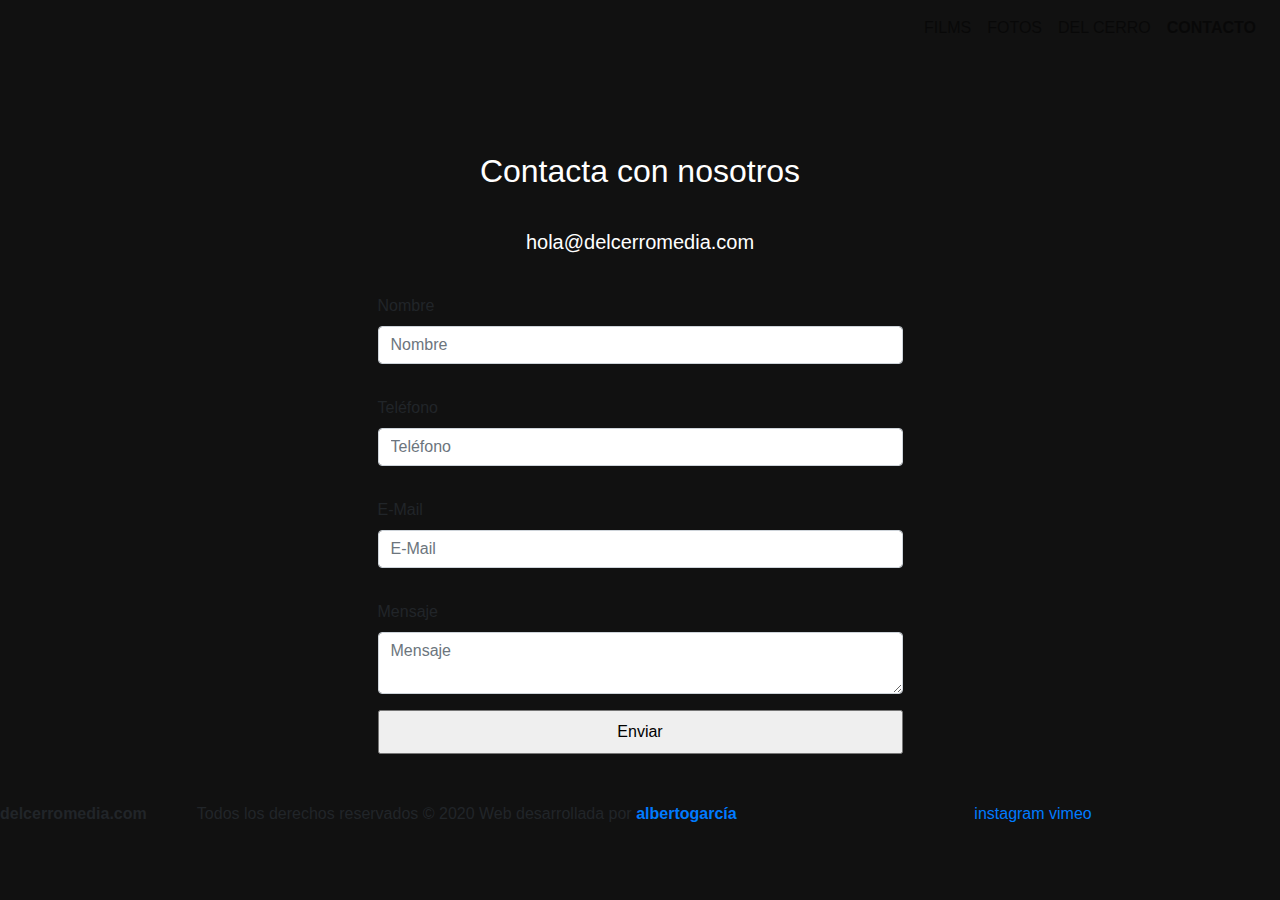
==== web/contacto.html @ a88b1e8d "no message" ====
<!DOCTYPE html>
<html lang="en">

<head>
    <meta charset="UTF-8">
    <meta name="viewport" content="width=device-width, initial-scale=1.0">
    <title>Del Cerro Media</title>
    <link rel="stylesheet" href="https://stackpath.bootstrapcdn.com/bootstrap/4.5.2/css/bootstrap.min.css"
        integrity="sha384-JcKb8q3iqJ61gNV9KGb8thSsNjpSL0n8PARn9HuZOnIxN0hoP+VmmDGMN5t9UJ0Z" crossorigin="anonymous">
    <link
        href="https://fonts.googleapis.com/css2?family=Poppins:ital,wght@0,100;0,200;0,300;0,400;0,500;0,600;0,700;0,800;0,900;1,100;1,200;1,300;1,400;1,500;1,600;1,700;1,800;1,900&display=swap"
        rel="stylesheet">
    <link rel="stylesheet" href="./css/custom.css">
    <link href="https://unpkg.com/aos@2.3.1/dist/aos.css" rel="stylesheet">

    <style>

    </style>
</head>

<body style="background-color: #111;">
    <div class="container-fluid m-0 p-0">


        <nav class="navbar navbar-expand-lg navbar-light  navbar-pantalla-100">
            <a class="navbar-brand" href="./index.html">
                <img height="32px" src="./img/logohorizontal.svg" alt="">
            </a>
            <button class="navbar-toggler p-0" type="button" data-toggle="collapse" data-target="#navbarNavAltMarkup"
                aria-controls="navbarNavAltMarkup" aria-expanded="false" aria-label="Toggle navigation">
                <span class="navbar-toggler-icon">

                    MENÚ

                </span>
            </button>
            <div class="collapse navbar-collapse" id="navbarNavAltMarkup">
                <div class="navbar-nav ml-auto">
                    <a class="nav-link" href="#"> FILMS </a>
                    <a class="nav-link" href="./web/fotos.html">FOTOS</a>
                    <a class="nav-link" href="./web/delcerro.html">DEL CERRO</a>
                    <a class="nav-link" href="./web/contacto.html"><strong>CONTACTO</strong></a>
                </div>
            </div>
        </nav>

        <div class="container py-5">
            <div class="col-md-6 col-xs-12 mx-auto">

                <h2 class="text-center text-white pt-5 pb-3"> Contacta con nosotros </h2>
                    <a href="mailto:home@delcerromedia.com">
                    <h5 class="text-center text-white py-3">  hola@delcerromedia.com </h5>
                    </a>

                <form action="" class="formulario-contacto">
                    
                    <div class="py-3">
                        <label for="nombre">Nombre</label>
                        <input type="text" class="form-control text-field" placeholder="Nombre" id="nombre" name="nombre">
                        
                    </div>
                    <div class="py-3">
                        <label for="phone">Teléfono</label>
                        <input type="tel" class="form-control text-field" placeholder="Teléfono" id="phone" name="phone">
                        
                    </div>
                    <div class="py-3">
                        <label for="email">E-Mail</label>
                        <input type="email" class="form-control text-field" placeholder="E-Mail" id="email" name="email">
                        
                    </div>
                    <div class="py-3">
                        <label for="message">Mensaje</label>
                        <textarea placeholder="Mensaje" col="100" row="100" class="form-control text-field" id="message"
                        name="message"></textarea>
                        
                    </div>
                    <input type="submit" value="Enviar" class="button-submit col-12 py-2">
                </form>
                </div>



                

        </div>

        <div class="footer col-12 row p-0 m-0">
            <strong>
                delcerromedia.com
            </strong>
            <div class="col-md-6 text-center">
                Todos los derechos reservados © 2020
                Web desarrollada por <a href="albertogarcia.work"> <strong> albertogarcía </strong></a>
            </div>
            <div class="col-md-3 text-right ">
                <a href="">instagram</a>
                <a href="">vimeo</a>
            </div>
        </div>

        <script>
            AOS.init();
          </script>
        <script src="https://code.jquery.com/jquery-3.5.1.slim.min.js"
            integrity="sha384-DfXdz2htPH0lsSSs5nCTpuj/zy4C+OGpamoFVy38MVBnE+IbbVYUew+OrCXaRkfj"
            crossorigin="anonymous"></script>
        <script src="https://cdn.jsdelivr.net/npm/popper.js@1.16.1/dist/umd/popper.min.js"
            integrity="sha384-9/reFTGAW83EW2RDu2S0VKaIzap3H66lZH81PoYlFhbGU+6BZp6G7niu735Sk7lN"
            crossorigin="anonymous"></script>
        <script src="https://stackpath.bootstrapcdn.com/bootstrap/4.5.2/js/bootstrap.min.js"
            integrity="sha384-B4gt1jrGC7Jh4AgTPSdUtOBvfO8shuf57BaghqFfPlYxofvL8/KUEfYiJOMMV+rV"
            crossorigin="anonymous"></script>
        <script src="https://unpkg.com/aos@2.3.1/dist/aos.js"></script>

    </div>
</body>

</html>
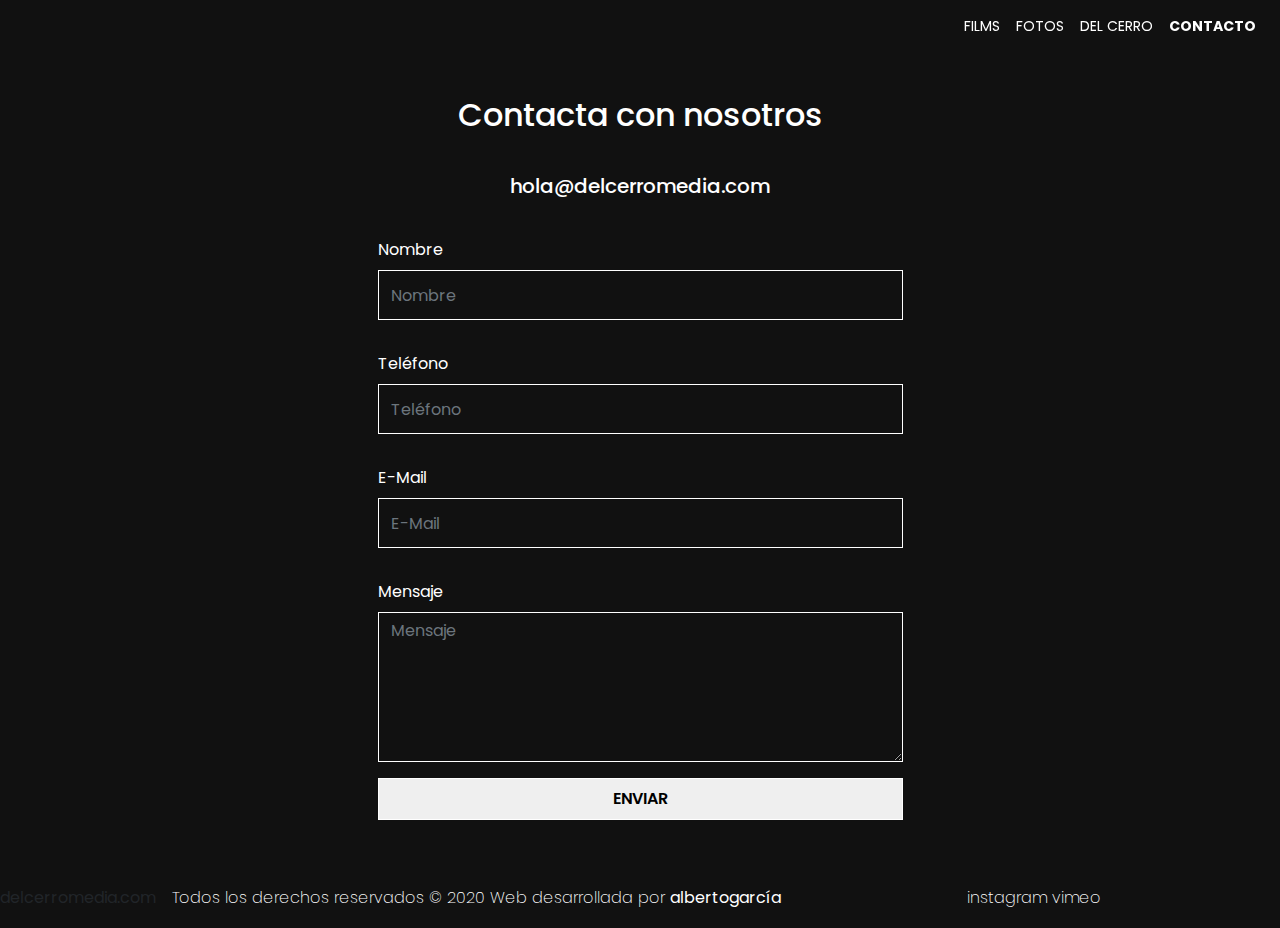
==== commit 37d4f57d: "no message" ====
--- a/web/contacto.html
+++ b/web/contacto.html
@@ -10,7 +10,7 @@
     <link
         href="https://fonts.googleapis.com/css2?family=Poppins:ital,wght@0,100;0,200;0,300;0,400;0,500;0,600;0,700;0,800;0,900;1,100;1,200;1,300;1,400;1,500;1,600;1,700;1,800;1,900&display=swap"
         rel="stylesheet">
-    <link rel="stylesheet" href="./css/custom.css">
+    <link rel="stylesheet" href="../css/custom.css">
     <link href="https://unpkg.com/aos@2.3.1/dist/aos.css" rel="stylesheet">
 
     <style>
--- a/css/custom.css
+++ b/css/custom.css
@@ -0,0 +1,315 @@
+
+        * {
+            font-family: 'Poppins', sans-serif;
+        }
+
+        .carrusel-pantalla-100 {
+            height: 100vh;
+        }
+
+        .navbar-pantalla-100 {
+            position: fixed;
+            z-index: 100;
+            width: 100%;
+            color: white
+        }
+
+        .navbar-pantalla-100 a {
+            font-size: 14px;
+            color: white !important
+        }
+
+        .carouses-item img {
+            height: 100vh;
+            object-fit: cover;
+            width: 100%;
+            object-position: 50% 50%;
+            object-position: 0 0;
+        }
+
+        .carousel-inner {
+            height: 100vh;
+        }
+
+        .carousel-item .card-1 {
+            position: absolute;
+            text-align: center;
+            padding: 20px;
+            padding-top: 40vh;
+            top: 0;
+            left: 0;
+            right: 0;
+            width: auto;
+            margin: auto;
+            color: white;
+            height: 100vh;
+            background-color: #00000050;
+        }
+
+        .carousel-control-next-icon {
+            background-image: url(../img/derecha.svg);
+            width: 40px;
+            border: 2px solid white;
+            /* margin: 30px; */
+            height: 40px;
+            border-radius: 50%;
+            background-size: 50%;
+        }
+
+        .carousel-control-prev-icon {
+            background-image: url(../img/izquierda.svg);
+            width: 40px;
+            border: 2px solid white;
+            /* margin: 30px; */
+            height: 40px;
+            border-radius: 50%;
+            background-size: 50%;
+        }
+
+        
+
+        .carousel-item .card-2:hover .title {
+            transition: all .3s ease-in-out;
+            transform: scale(1.1);
+        }
+
+        .carousel-item .card-2 .title {
+            transition: all .3s ease-in-out;
+            
+        }
+
+
+        .carousel-item .title strong{
+            font-size: 52px;
+            font-weight: 100;
+            font-family: 'Spectral', serif !important;
+            
+            
+        }
+
+        .carousel-item .subtitle {
+            font-size: 16px;
+            font-weight: 300;
+
+        }
+
+        nav.navbar {
+            /* background: rgb(41,41,41); */
+            /* background: linear-gradient(180deg, rgba(41,41,41,1) 0%, rgba(64,64,64,0) 1%); */
+
+        }
+
+        .close {
+            float: right;
+            font-size: 1.5rem;
+            font-weight: 700;
+            line-height: 0px;
+            color: #000;
+            text-shadow: 0 1px 0 #fff;
+            opacity: .5;
+            border-radius: 50%;
+            width: 24px;
+            height: 24px;
+        }
+
+        @media (min-width: 576px) {
+            .modal-dialog {
+                max-width: 80%;
+                margin: 1.75rem auto;
+            }
+        }
+
+        .footer {
+            background-color: #111;
+            height: 60px;
+            display: flex;
+            align-items: center;
+        }
+
+        .footer a {
+            color: white;
+            text-decoration: none;
+        }
+
+        .footer div {
+            color: white;
+            text-decoration: none;
+        }
+
+        .boton-ver-video {
+
+            padding: 5px;
+            border: 1px solid white;
+            width: auto;
+            margin: 0 auto;
+            width: 100px;
+        }
+
+        .carousel-item .card-2:hover .boton-ver-video {
+            transition: all .5s  ease-in-out;
+            background: #fff;
+            color: #111
+        }
+
+        .carousel-item img.d-block.w-100 {
+            height: 100vh;
+            object-fit: cover;
+        }
+
+
+        button.navbar-toggler {
+            border: 0;
+        }
+
+        .navbar-toggler-icon {
+            color: white;
+            width: auto;
+            height: auto;
+        }
+
+        .navbar-light .navbar-toggler-icon {
+            background: none;
+        }
+
+
+        .vimeo-wrapper {
+            position: fixed;
+            top: 0;
+            left: 0;
+            width: 100%;
+            height: 100%;
+            z-index: -1;
+            pointer-events: none;
+            overflow: hidden;
+        }
+
+        .vimeo-wrapper iframe {
+            width: 100vw;
+            height: 56.25vw;
+            /* Given a 16:9 aspect ratio, 9/16*100 = 56.25 */
+            min-height: 100vh;
+            min-width: 177.77vh;
+            /* Given a 16:9 aspect ratio, 16/9*100 = 177.77 */
+            position: absolute;
+            top: 50%;
+            left: 50%;
+            transform: translate(-50%, -50%);
+        }
+
+        .main-title {
+            width: 100%;
+            height: 100vh;
+            text-align: center;
+            display: flex;
+            align-items: center;
+            justify-content: center;
+            background-color: #00000050;
+            color: white;
+        }
+
+        .main-title img {
+            width: 100%;
+            max-width: 200px;
+        }
+
+        .arrow-home {
+            position: absolute;
+            bottom: 5%;
+            left: 49.5%;
+        }
+
+        .arrow-home svg {
+            width: 16px;
+            position: relative;
+            animation-name: arrow-movement;
+            animation-duration: .8s;
+            animation-timing-function: ease-in-out;
+            animation-delay: 0s;
+            animation-iteration-count: infinite;
+            animation-direction: alternate;
+        }
+
+        @keyframes arrow-movement {
+            0% {
+                top: -20px;
+            }
+
+            100% {
+                top: 20px;
+            }
+        }
+
+        a:hover {
+            text-decoration: none;
+        }
+
+        .footer {
+            background-color: #111;
+            height: 60px;
+            display: flex;
+            align-items: center;
+        }
+
+        .footer a {
+            color: white;
+            text-decoration: none;
+        }
+
+        .footer div {
+            color: white;
+            text-decoration: none;
+        }
+
+        .formulario-contacto h2{
+            color: white;
+            padding-top: 50px;
+            padding-top: 50px;
+            text-align:center;
+        }
+        .formulario-contacto label{
+            color: white
+            
+        }
+
+        .formulario-contacto .text-field{
+            background-color: transparent;
+            border-radius: 0;
+            color: white;
+            border: 1px solid white;
+            transition: all .5s  ease-in-out;
+         
+        }
+        .formulario-contacto .text-field:focus{
+           box-shadow: none;
+           border: 1px solid #ffffff80;
+           transition: all .5s  ease-in-out;
+
+
+        }
+        .formulario-contacto input.text-field{
+            height: 50px;
+        }
+
+        .formulario-contacto textarea.text-field{
+            height: 150px;
+        }
+        .formulario-contacto .button-submit{
+            border: 0px;
+            text-transform: uppercase;
+            font-weight: 600;
+            border: 1px solid white;
+            transition: all .5s ease-in-out;
+
+        }
+
+        .formulario-contacto .button-submit:hover{
+            transition: all .5s ease-in-out;
+            background: transparent;
+            color: white;
+            text-transform: uppercase;
+            font-weight: 600;
+        }
+
+        .footer {
+            font-weight: 200;
+        }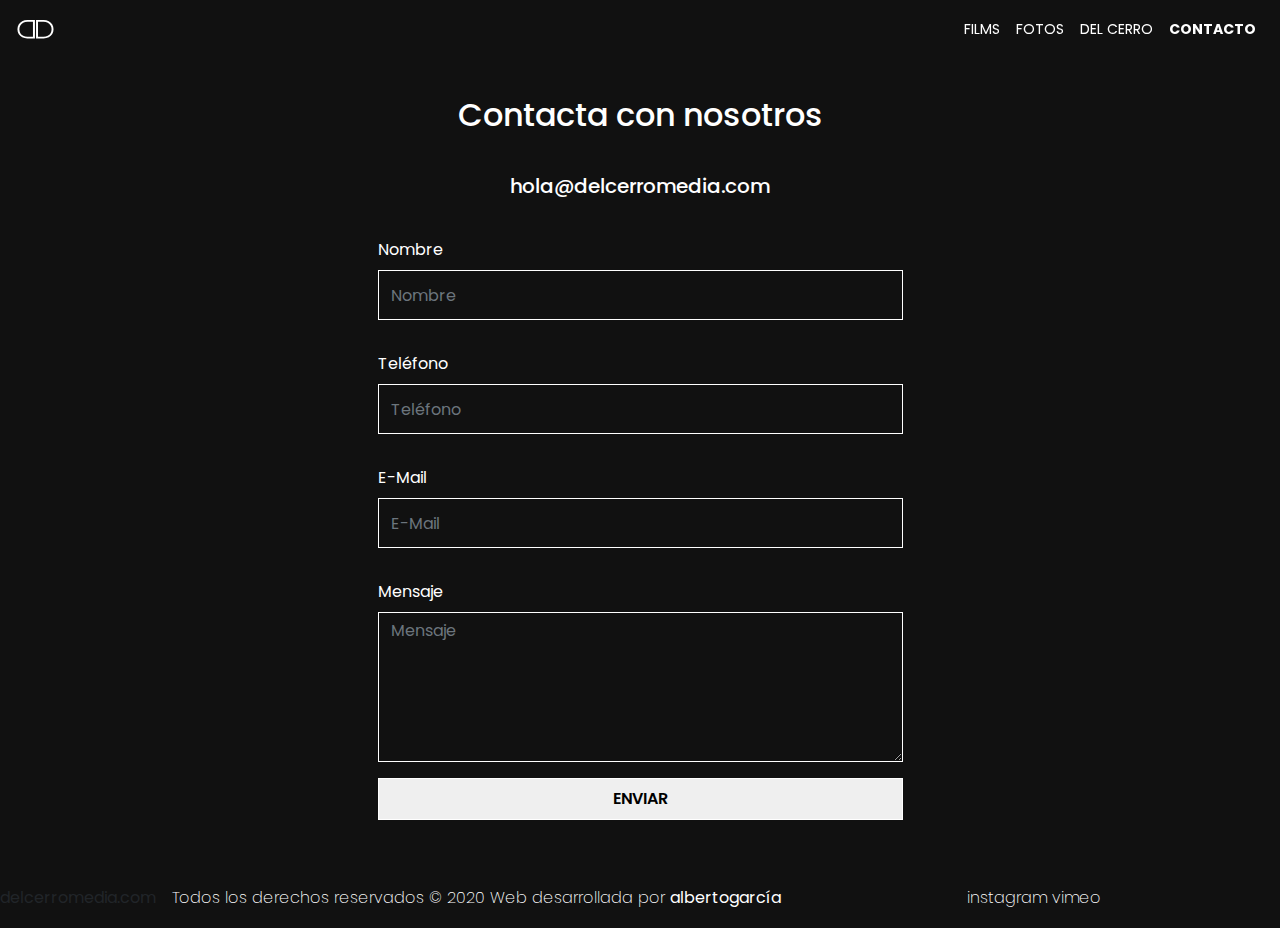
==== commit 97a29973: "no message" ====
--- a/web/contacto.html
+++ b/web/contacto.html
@@ -24,7 +24,7 @@
 
         <nav class="navbar navbar-expand-lg navbar-light  navbar-pantalla-100">
             <a class="navbar-brand" href="./index.html">
-                <img height="32px" src="./img/logohorizontal.svg" alt="">
+                <img height="32px" src="../img/logohorizontal.svg" alt="">
             </a>
             <button class="navbar-toggler p-0" type="button" data-toggle="collapse" data-target="#navbarNavAltMarkup"
                 aria-controls="navbarNavAltMarkup" aria-expanded="false" aria-label="Toggle navigation">
@@ -36,10 +36,10 @@
             </button>
             <div class="collapse navbar-collapse" id="navbarNavAltMarkup">
                 <div class="navbar-nav ml-auto">
-                    <a class="nav-link" href="#"> FILMS </a>
-                    <a class="nav-link" href="./web/fotos.html">FOTOS</a>
-                    <a class="nav-link" href="./web/delcerro.html">DEL CERRO</a>
-                    <a class="nav-link" href="./web/contacto.html"><strong>CONTACTO</strong></a>
+                    <a class="nav-link" href="./videos.html"> FILMS </a>
+                    <a class="nav-link" href="./fotos.html">FOTOS</a>
+                    <a class="nav-link" href="./delcerro.html">DEL CERRO</a>
+                    <a class="nav-link" href="./contacto.html"><strong>CONTACTO</strong></a>
                 </div>
             </div>
         </nav>
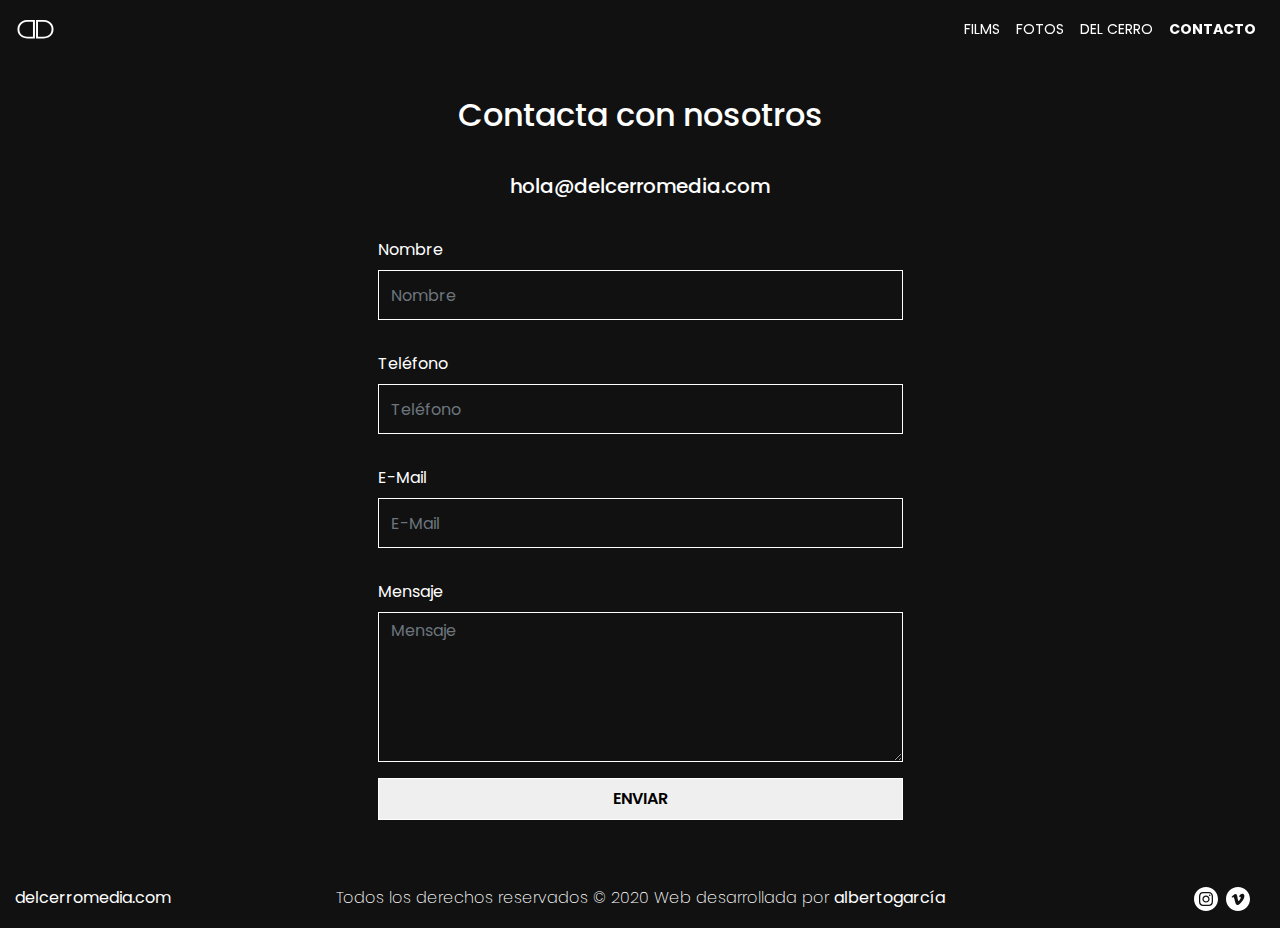
==== commit 9f4f6a16: "no message" ====
--- a/web/contacto.html
+++ b/web/contacto.html
@@ -13,9 +13,6 @@
     <link rel="stylesheet" href="../css/custom.css">
     <link href="https://unpkg.com/aos@2.3.1/dist/aos.css" rel="stylesheet">
 
-    <style>
-
-    </style>
 </head>
 
 <body style="background-color: #111;">
@@ -23,7 +20,7 @@
 
 
         <nav class="navbar navbar-expand-lg navbar-light  navbar-pantalla-100">
-            <a class="navbar-brand" href="./index.html">
+            <a class="navbar-brand" href="../index.html">
                 <img height="32px" src="../img/logohorizontal.svg" alt="">
             </a>
             <button class="navbar-toggler p-0" type="button" data-toggle="collapse" data-target="#navbarNavAltMarkup"
@@ -48,60 +45,83 @@
             <div class="col-md-6 col-xs-12 mx-auto">
 
                 <h2 class="text-center text-white pt-5 pb-3"> Contacta con nosotros </h2>
-                    <a href="mailto:home@delcerromedia.com">
-                    <h5 class="text-center text-white py-3">  hola@delcerromedia.com </h5>
-                    </a>
+                <a href="mailto:home@delcerromedia.com">
+                    <h5 class="text-center text-white py-3"> hola@delcerromedia.com </h5>
+                </a>
 
                 <form action="" class="formulario-contacto">
-                    
+
                     <div class="py-3">
                         <label for="nombre">Nombre</label>
-                        <input type="text" class="form-control text-field" placeholder="Nombre" id="nombre" name="nombre">
-                        
+                        <input type="text" class="form-control text-field" placeholder="Nombre" id="nombre"
+                            name="nombre">
+
                     </div>
                     <div class="py-3">
                         <label for="phone">Teléfono</label>
-                        <input type="tel" class="form-control text-field" placeholder="Teléfono" id="phone" name="phone">
-                        
+                        <input type="tel" class="form-control text-field" placeholder="Teléfono" id="phone"
+                            name="phone">
+
                     </div>
                     <div class="py-3">
                         <label for="email">E-Mail</label>
-                        <input type="email" class="form-control text-field" placeholder="E-Mail" id="email" name="email">
-                        
+                        <input type="email" class="form-control text-field" placeholder="E-Mail" id="email"
+                            name="email">
+
                     </div>
                     <div class="py-3">
                         <label for="message">Mensaje</label>
                         <textarea placeholder="Mensaje" col="100" row="100" class="form-control text-field" id="message"
-                        name="message"></textarea>
-                        
+                            name="message"></textarea>
+
                     </div>
                     <input type="submit" value="Enviar" class="button-submit col-12 py-2">
                 </form>
-                </div>
+            </div>
 
 
 
-                
+
 
         </div>
 
         <div class="footer col-12 row p-0 m-0">
-            <strong>
-                delcerromedia.com
-            </strong>
+           <div class="col-md-3">
+
+               <strong>
+                   delcerromedia.com
+                </strong>
+            </div> 
             <div class="col-md-6 text-center">
                 Todos los derechos reservados © 2020
                 Web desarrollada por <a href="albertogarcia.work"> <strong> albertogarcía </strong></a>
             </div>
-            <div class="col-md-3 text-right ">
-                <a href="">instagram</a>
-                <a href="">vimeo</a>
+            <div class="col-md-3 text-right row">
+
+                <div class="ml-auto pl-2">
+                    <a  href="https://instagram.com/delcerro.weddings">
+                        <svg fill="white" xmlns="http://www.w3.org/2000/svg" width="24" height="24" viewBox="0 0 24 24">
+                            <path
+                                d="M14.829 6.302c-.738-.034-.96-.04-2.829-.04s-2.09.007-2.828.04c-1.899.087-2.783.986-2.87 2.87-.033.738-.041.959-.041 2.828s.008 2.09.041 2.829c.087 1.879.967 2.783 2.87 2.87.737.033.959.041 2.828.041 1.87 0 2.091-.007 2.829-.041 1.899-.086 2.782-.988 2.87-2.87.033-.738.04-.96.04-2.829s-.007-2.09-.04-2.828c-.088-1.883-.973-2.783-2.87-2.87zm-2.829 9.293c-1.985 0-3.595-1.609-3.595-3.595 0-1.985 1.61-3.594 3.595-3.594s3.595 1.609 3.595 3.594c0 1.985-1.61 3.595-3.595 3.595zm3.737-6.491c-.464 0-.84-.376-.84-.84 0-.464.376-.84.84-.84.464 0 .84.376.84.84 0 .463-.376.84-.84.84zm-1.404 2.896c0 1.289-1.045 2.333-2.333 2.333s-2.333-1.044-2.333-2.333c0-1.289 1.045-2.333 2.333-2.333s2.333 1.044 2.333 2.333zm-2.333-12c-6.627 0-12 5.373-12 12s5.373 12 12 12 12-5.373 12-12-5.373-12-12-12zm6.958 14.886c-.115 2.545-1.532 3.955-4.071 4.072-.747.034-.986.042-2.887.042s-2.139-.008-2.886-.042c-2.544-.117-3.955-1.529-4.072-4.072-.034-.746-.042-.985-.042-2.886 0-1.901.008-2.139.042-2.886.117-2.544 1.529-3.955 4.072-4.071.747-.035.985-.043 2.886-.043s2.14.008 2.887.043c2.545.117 3.957 1.532 4.071 4.071.034.747.042.985.042 2.886 0 1.901-.008 2.14-.042 2.886z" />
+                            </svg>
+                    </a>
+                </div>
+                <div class="pl-2">
+
+                    <a href="">
+                        <svg fill="white" xmlns="http://www.w3.org/2000/svg" width="24" height="24" viewBox="0 0 24 24">
+                            <path
+                                d="M12 0c-6.627 0-12 5.373-12 12s5.373 12 12 12 12-5.373 12-12-5.373-12-12-12zm5.82 11.419c-1.306 2.792-4.463 6.595-6.458 6.595-1.966 0-2.25-4.192-3.324-6.983-.527-1.372-.868-1.058-1.858-.364l-.604-.779c1.444-1.27 2.889-2.745 3.778-2.826.998-.096 1.615.587 1.845 2.051.305 1.924.729 4.91 1.472 4.91.577 0 2.003-2.369 2.076-3.215.13-1.24-.912-1.277-1.815-.89 1.43-4.689 7.383-3.825 4.888 1.501z" />
+                            </svg>
+                    </a>
+                </div>
             </div>
         </div>
 
         <script>
             AOS.init();
-          </script>
+        </script>
+
         <script src="https://code.jquery.com/jquery-3.5.1.slim.min.js"
             integrity="sha384-DfXdz2htPH0lsSSs5nCTpuj/zy4C+OGpamoFVy38MVBnE+IbbVYUew+OrCXaRkfj"
             crossorigin="anonymous"></script>
--- a/css/custom.css
+++ b/css/custom.css
@@ -312,4 +312,14 @@
 
         .footer {
             font-weight: 200;
+        }
+
+        .clean-link-text{
+            color: white;
+        }
+
+        .clean-link-text:hover{
+            opacity: .8;
+            color: white;
+
         }